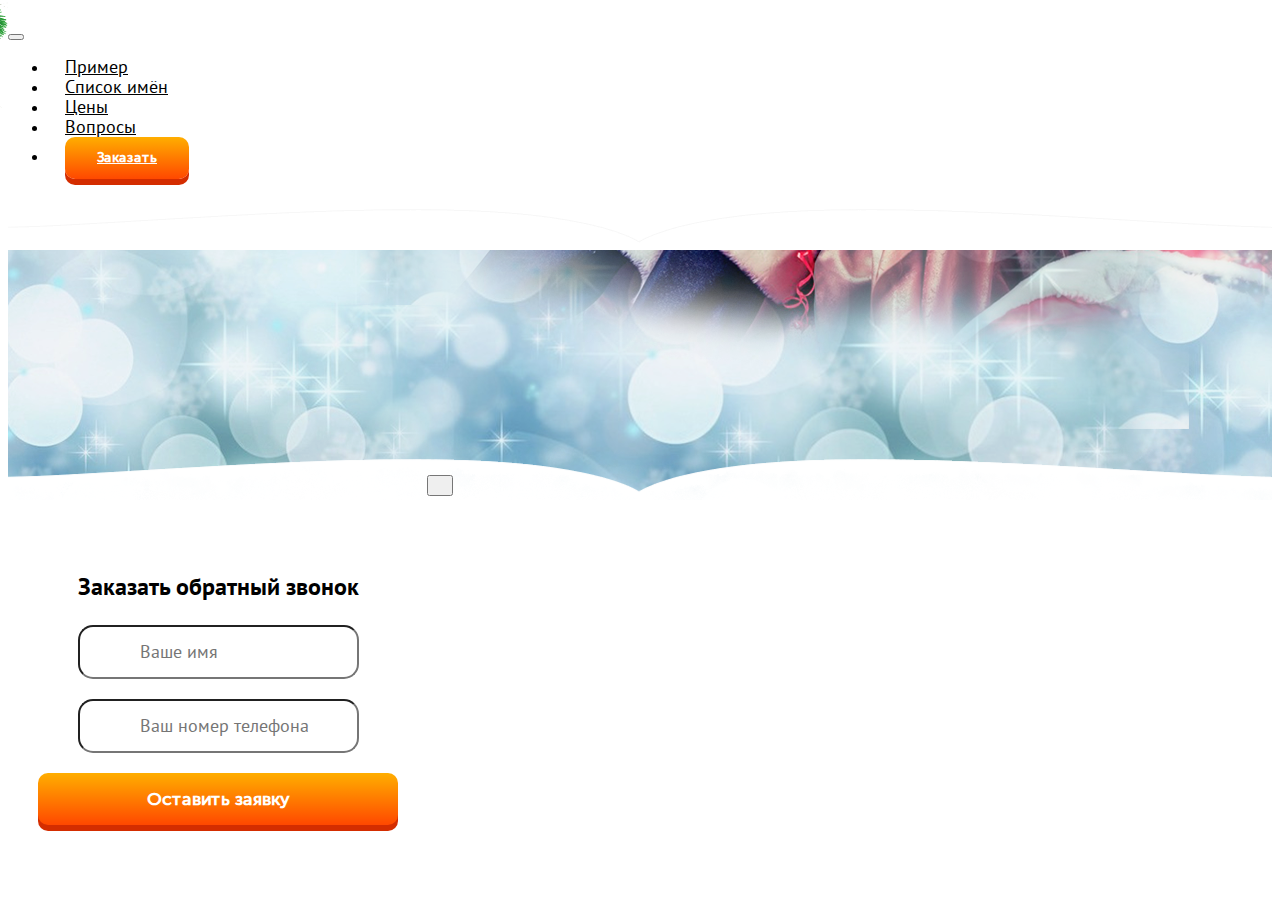
==== success.html @ a819f305 "add success page" ====
<!DOCTYPE html>
<html lang="ru" prefix="og: http://ogp.me/ns#">
  <head>
    <title>Главная страница</title>  
    <meta http-equiv="Content-Type" content="text/html; charset=utf-8" />

    <!-- Meta SEO - Description, Keywords, Title -->
    <meta name="title" content="" />
    <meta name="description" content="" />
    <meta name="keywords" content="" />

    <!-- Multilanguage localization -->
    <link rel="alternate" href="/" hreflang="x-default" />
    <link rel="alternate" href="/ru/" hreflang="ru" />
    
    <!-- Mobile viewport optimization -->
    <meta name="viewport" content="width=device-width, initial-scale=1" />
    <meta name="HandheldFriendly" content="true" />
    <meta name="MobileOptimized" content="320" />
    <!--[if IEMobile]><meta http-equiv="cleartype" content="on" /><![endif]-->

    <!-- Replace favicon.ico and apple-touch-icon.png -->
    <link rel="shortcut icon" type="image/png" href="/img/logo/favicon.png" />
    <link rel="apple-touch-icon" type="image/png" href="/img/logo/apple-touch-icon.png" />

    <!-- Disables automatic  of possible phone numbers and address in Safari on iOS -->
    <meta name="format-detection" content="telephone=no">
    <meta name="format-detection" content="address=no"/>

    <!-- Microformats Open Graph -->
    <meta property="og:title" content="My Site"/>
    <meta property="og:site_name" content="My Site"/>
    <meta property="og:description" content="My Site is cool"/>
    <meta property="og:type" content="website"/>
    <meta property="og:locale" content="ru_RU" />
    <meta property="og:locale:alternate" content="en_US" />
    <meta property="og:image" content="img/logo/microformat.png"/>
    <meta property="og:image:type" content="image/png" />
    <meta property="og:url" content="http://url.com"/>

    <!-- Microformats Twitter Cards -->
    <meta name="twitter:card" content="summary" />
    <meta name="twitter:site" content="@flickr" />
    <meta name="twitter:title" content="My Site" />
    <meta name="twitter:description" content="My Site is cool" />
    <meta name="twitter:image" content="img/logo/microformat.png" />

    <!-- Bootstrap CSS -->
    <link rel="stylesheet" href="css/bootstrap.css">

    <!-- Font-Awesome CSS -->
    <link rel="stylesheet" href="css/font-awesome.css">

    <!-- Google Font PT Sans -->
    <link href="https://fonts.googleapis.com/css?family=PT+Sans:400,700&amp;subset=cyrillic-ext" rel="stylesheet">

    <!-- Custom CSS  -->
    <link rel="stylesheet" href="css/style.css">

    <!-- HTML5 Shim and Respond.js IE8 support of HTML5 elements and media queries -->
    <!-- WARNING: Respond.js doesn't work if you view the page via file:// -->
    <!--[if lt IE 9]>
    <script src="https://oss.maxcdn.com/libs/html5shiv/3.7.2/html5shiv.min.js"></script>
    <script src="https://oss.maxcdn.com/libs/respond.js/1.4.2/respond.min.js"></script>
    <![endif]-->
  </head>
  <body>
    <nav class="navbar navbar-default" role="navigation">
      <div class="container navbar__container">
        <i class="ic ic-tree-left navbar__icon navbar__icon--left"></i>
        <i class="ic ic-tree-right navbar__icon navbar__icon--right"></i>
        <!-- Brand and toggle get grouped for better mobile display -->
        <div class="navbar-header">
          <button type="button" class="navbar-toggle" data-toggle="collapse" data-target=".navbar-ex1-collapse">
            <span class="sr-only">Toggle navigation</span>
            <span class="icon-bar"></span>
            <span class="icon-bar"></span>
            <span class="icon-bar"></span>
          </button>
        </div>

        <!-- Collect the nav links, forms, and other content for toggling -->
        <div class="collapse navbar-collapse navbar-ex1-collapse text-center">
          <ul class="nav navbar-nav">
            <li><a href="#">Пример</a></li>
            <li><a href="#">Список имён</a></li>
            <li><a class="page-scroll" href="#cost">Цены</a></li>
            <li><a class="page-scroll" href="#faq">Вопросы</a></li>
            <li><a class="navbar__btn video-btn" href="/congratulation/">Заказать</a></li>
          </ul>
        </div><!-- /.navbar-collapse -->
      </div>
    </nav>

    <section class="intro">
      <div class="container">
        <div class="row">

          <!-- WRITE HERE YOUR CODE -->

        </div><!-- /.row -->
      </div><!-- /.container -->
    </section><!-- /.intro -->

    <div class="modal fade" id="callback" tabindex="-1" role="dialog"  aria-hidden="true">
        <div class="modal-dialog modal__size">
          <div class="modal-content modal__content">
              <button type="button" class="close modal__close" data-dismiss="modal" aria-hidden="true"><i class="fa fa-times" aria-hidden="true"></i></button>
              <div class="modal__head">
                <p class="modal__heading">Заказать обратный звонок</p>
              </div>
                  <form name="Шапка" class="contactForm modal__form" method="post" action="mail/mail.php" novalidate>
                      <div class="form-group modal__group">
                        <input aria-invalid="false" class="form-control modal__input form__name" placeholder="Ваше имя" required data-validation-required-message="Это поле обязательно для заполнения." name="name" type="text">
                        <i class="fa fa-user" aria-hidden="true"></i>
                        <p class="help-block text-danger"></p>
                      </div>
                      <div class="form-group modal__group">
                        <input aria-invalid="false" class="form-control modal__input form__phone" placeholder="Ваш номер телефона" required data-validation-required-message="Это поле обязательно для заполнения." name="phone" type="tel">
                        <i class="fa fa-phone" aria-hidden="true"></i>
                        <p class="help-block text-danger"></p>
                      </div>
                      <div class="text-center">
                        <div class="success"></div>
                        <button type="submit" class="video-btn" data-loading-text="<i class='fa fa-circle-o-notch fa-spin'></i> Файл отправляется..." style="width: 100%;margin: 0">Оставить заявку</button>
                      </div>
                    </form>
            </div>
          </div>
        </div>

    <!-- jQuery -->
    <script src="js/jquery.js"></script>

    <!-- Bootstrap JavaScript -->
    <script src="js/bootstrap.min.js"></script>

    <!-- Old browsers reject JavaScript -->
    <script src="js/jquery.reject.js"></script>

    <!-- Validation Form JavaScript -->
    <script src="js/jqBootstrapValidation.js"></script>
    <script src="js/contact_me.js"></script>
    
    <!--  Countdown JavaScript -->
    <script src="js/jquery.countdown.js"></script>

    <!-- Custom JavaScript -->
    <script src="js/main.js"></script>
  </body>
</html>
---- css/style.css ----
/* ------------------------------------------------------------------ */
/* O L D - B R O W S E R    J R E J E C T    N O T I F I C A T I O N  */
/* ------------------------------------------------------------------ */
#jr_overlay {
  position: absolute;
  top: 0;
  left: 0;
  margin: 0;
  padding: 0;
  z-index: 2147483646;
}

#jr_wrap {
  position: absolute;
  margin: 0;
  padding: 0;
  width: 100%;
  z-index: 2147483647;
}

#jr_header {
  display: block;
  margin: 0;
  margin-bottom: 0.5em;
  padding: 5px;
  padding-bottom: 0;
  font: bold 1.3em/1 Helvetica, Arial, sans-serif;
  color: #333;
}

#jr_inner {
  position: relative;
  margin: 0 auto;
  padding: 20px;
  height: auto;
  background: #FFF;
  border: 1px solid #CCC;
  color: #4F4F4F;
  font: 400 12px/1 "Lucida Grande", "Lucida Sans Unicode", Arial, Verdana, sans-serif;
  -moz-box-sizing: content-box;
  -webkit-box-sizing: content-box;
  box-sizing: content-box;
}
#jr_inner p {
  padding: 5px;
  margin: 0;
}
#jr_inner ul {
  margin: 0;
  padding: 0;
  list-style-image: none;
  list-style-position: outside;
  list-style-type: none;
}
#jr_inner ul li {
  margin: 0 10px 10px 10px;
  padding: 0;
  width: 120px;
  height: 122px;
  float: left;
  text-align: center;
  cursor: pointer;
}
#jr_inner li a {
  margin: 0;
  padding: 0;
  color: #333;
  font-size: 0.8em;
  text-decoration: none;
}
#jr_inner li a:hover {
  text-decoration: underline;
}
#jr_inner .jr_icon {
  margin: 1px auto;
  padding: 0;
  width: 100px;
  height: 100px;
  background: transparent no-repeat scroll left top;
  cursor: pointer;
}

#jr_close {
  margin: 0;
  padding: 0;
  clear: both;
}
#jr_close a {
  display: block;
  margin: 0;
  padding: 0;
  width: auto;
  color: #000;
  text-decoration: underline;
}
#jr_close p {
  margin: 0;
  padding: 10px 0 0 0;
}

/* ---------------------------------------- */
/* M E N U    F I X E D    S T Y L E        */
/* ---------------------------------------- */
.affix {
  position: fixed;
  z-index: 9999;
}

.nav > li > a {
  padding-top: 15px;
  padding-bottom: 15px;
  -moz-transition: padding 0.3s;
  -o-transition: padding 0.3s;
  -webkit-transition: padding 0.3s;
  -ms-transition: padding 0.3s;
  transition: padding 0.3s;
}

/* ---------------------------------------- */
/* G E N E R A L    S T Y L E               */
/* ---------------------------------------- */
body {
  overflow-x: hidden;
}

.ic {
  display: inline-block;
  vertical-align: middle;
  text-align: center;
}
.ic:before {
  content: "";
  display: inline-block;
  vertical-align: middle;
}

.text-danger {
  color: #e74c3c;
  text-align: left;
}

.ic-step1:before {
  width: 192px;
  height: 192px;
  background: url('../img/icons-sb26c298f40.png') -384px 0 no-repeat;
}

.ic-step2:before {
  width: 192px;
  height: 192px;
  background: url('../img/icons-sb26c298f40.png') -368px -1918px no-repeat;
}

.ic-step3:before {
  width: 192px;
  height: 192px;
  background: url('../img/icons-sb26c298f40.png') -192px 0 no-repeat;
}

.ic-step4:before {
  width: 192px;
  height: 192px;
  background: url('../img/icons-sb26c298f40.png') 0 0 no-repeat;
}

.ic-step5:before {
  width: 192px;
  height: 192px;
  background: url('../img/icons-sb26c298f40.png') -192px -192px no-repeat;
}

.ic-step6:before {
  width: 192px;
  height: 192px;
  background: url('../img/icons-sb26c298f40.png') 0 -192px no-repeat;
}

.ic-package1:before {
  width: 233px;
  height: 233px;
  background: url('../img/icons-sb26c298f40.png') 0 -2322px no-repeat;
}

.ic-package2:before {
  width: 233px;
  height: 233px;
  background: url('../img/icons-sb26c298f40.png') 0 -734px no-repeat;
}

.ic-package3:before {
  width: 233px;
  height: 233px;
  background: url('../img/icons-sb26c298f40.png') 0 -384px no-repeat;
}

.ic-tree:before {
  width: 275px;
  height: 412px;
  background: url('../img/icons-sb26c298f40.png') -233px -734px no-repeat;
}

.ic-tree-left:before {
  width: 368px;
  height: 404px;
  background: url('../img/icons-sb26c298f40.png') 0 -1918px no-repeat;
}

.ic-tree-right:before {
  width: 337px;
  height: 350px;
  background: url('../img/icons-sb26c298f40.png') -233px -384px no-repeat;
}

.ic-packet1:before {
  width: 582px;
  height: 428px;
  background: url('../img/icons-sb26c298f40.png') 0 -2555px no-repeat;
}

.ic-packet2:before {
  width: 557px;
  height: 378px;
  background: url('../img/icons-sb26c298f40.png') 0 -1146px no-repeat;
}

.ic-packet3:before {
  width: 541px;
  height: 394px;
  background: url('../img/icons-sb26c298f40.png') 0 -1524px no-repeat;
}

@font-face {
  font-family: "MuseoSansCyrl";
  src: url("../font/MuseoSansCyrl-500/MuseoSansCyrl-500.eot");
  src: url("../font/MuseoSansCyrl-500/MuseoSansCyrl-500.eot?#iefix") format("embedded-opentype"), url("../font/MuseoSansCyrl-500/MuseoSansCyrl-500.woff2") format("woff2"), url("../font/MuseoSansCyrl-500/MuseoSansCyrl-500.woff") format("woff"), url("../font/MuseoSansCyrl-500/MuseoSansCyrl-500.ttf") format("truetype");
  font-weight: normal;
  font-style: normal;
}
.heading {
  margin-bottom: 40px;
  font: 700 36px/49px "MuseoSansCyrl", sans-serif;
  color: #0953b3;
}

.sub-heading {
  margin: 0 0 40px;
  padding: 30px 40px;
  display: inline-block;
  font: 700 30px/32px "MuseoSansCyrl", sans-serif;
  color: #fff;
  text-align: center;
}
.sub-heading--bg {
  background-color: #0e5cc1;
  background-image: url('[data-uri]');
  background-size: 100%;
  background-image: -moz-linear-gradient(148deg, #5890d8 0%, #5890d8 0%, #0953b3 100%);
  background-image: -webkit-linear-gradient(148deg, #5890d8 0%, #5890d8 0%, #0953b3 100%);
  background-image: linear-gradient(-58deg, #5890d8 0%, #5890d8 0%, #0953b3 100%);
}

/* new year tree */
.navbar {
  z-index: 10;
}
.navbar__container {
  position: relative;
}
.navbar__icon {
  position: absolute;
  top: -30px;
  z-index: 10;
}
.navbar__icon--left {
  left: -368px;
}
.navbar__icon--right {
  right: -377px;
}
.navbar__btn {
  padding: 9px 32px !important;
  font: 900 14px/24px "MuseoSansCyrl", sans-serif !important;
  color: #fff !important;
}

.navbar-nav {
  display: inline-block;
  float: none;
}

.navbar-default {
  top: 0;
  left: 0;
  right: 0;
  padding: 15px 0 55px;
  border-color: transparent;
  background: transparent url(../img/navbar.png) no-repeat scroll bottom center;
}
.navbar-default .navbar-nav > li > a {
  margin: 0 17px;
  font: 400 18px/20px "PT Sans", sans-serif;
  color: #000;
}

.affix {
  background: transparent url(../img/navbar-affix.png) no-repeat scroll bottom center;
}

.affix-top {
  position: absolute;
}

.list--bg {
  padding: 1px 15px;
  background: transparent url(../img/list.png) no-repeat scroll 0 0;
}
.list__item {
  margin: 12px 0;
  font: 400 18px/20px "PT Sans", sans-serif;
  color: #fff;
}
.list__item--dark {
  margin: 5px 0;
  font: 700 23px/36px "PT Sans", sans-serif;
  color: #000;
}
.list__icon {
  margin-right: 5px;
  color: #00aff2;
}
.list__icon--dark {
  margin-right: 36px;
  color: #0e5cc1;
}

.social__item {
  display: inline-block;
  margin: 0 4px;
}
.social__icon {
  color: #fff;
  font-size: 30px;
  line-height: 36px;
}

.video-btn {
  display: block;
  padding: 14px;
  margin: 17px 0;
  border: none;
  background-image: url('[data-uri]');
  background-size: 100%;
  background-image: -webkit-gradient(linear, 50% 100%, 50% 0%, color-stop(0%, #ff4800), color-stop(100%, #ffae00));
  background-image: -moz-linear-gradient(bottom, #ff4800 0%, #ffae00 100%);
  background-image: -webkit-linear-gradient(bottom, #ff4800 0%, #ffae00 100%);
  background-image: linear-gradient(to top, #ff4800 0%, #ffae00 100%);
  -moz-border-radius: 10px;
  -webkit-border-radius: 10px;
  border-radius: 10px;
  box-shadow: 0 6px 0 #d42d00;
  font: 900 18px/24px "MuseoSansCyrl", sans-serif;
  text-align: center;
  color: #fff;
}
.video-btn:hover, .video-btn:focus {
  color: #fff;
  text-decoration: none;
  outline: none;
}

.video {
  background-color: #0e5cc1;
  -moz-box-shadow: 0 0 25px rgba(0, 0, 0, 0.75);
  -webkit-box-shadow: 0 0 25px rgba(0, 0, 0, 0.75);
  box-shadow: 0 0 25px rgba(0, 0, 0, 0.75);
}
.video__box {
  padding-bottom: 56.3%;
}

.card__box {
  display: table;
}
.card__item {
  position: relative;
  display: table-cell;
  vertical-align: middle;
}
.card__btn {
  width: 80%;
  font-size: 14px;
}
.card__text {
  margin-bottom: 65px;
  font: 400 24px/36px "PT Sans", sans-serif;
  color: #212121;
}
.card__text--white {
  color: #fff;
}

.logo__img {
  margin: 0 auto;
}
.logo__heading {
  font: 400 16px/36px "PT Sans", sans-serif;
  color: #fff;
  text-align: center;
}

/* ---------------------------------------- */
/* H O M E    P A G E    S T Y L E          */
/* ---------------------------------------- */
/* ---------------------------------------- */
/* S E C T I O N    I N T R O    S T Y L E  */
/* ---------------------------------------- */
.intro {
  position: relative;
  padding: 160px 0 90px;
  background: transparent url(../img/bg1.png) no-repeat scroll bottom center;
}
.intro__btn {
  margin-bottom: 62px;
}

/* ---------------------------------------- */
/* S E C T I O N    A B O U T    S T Y L E  */
/* ---------------------------------------- */
.about {
  margin-top: -40px;
  padding: 94px 0 136px;
  background: transparent url(../img/bg2.png) no-repeat scroll bottom center;
}
.about__sub-heading {
  margin-bottom: 60px;
}

/* ------------------------------------------ */
/* S E C T I O N    W I S H E S    S T Y L E  */
/* ------------------------------------------ */
.wishes {
  padding: 100px 0 88px;
  background: transparent url(../img/bg3.png) no-repeat scroll bottom center;
}

/* ---------------------------------------- */
/* S E C T I O N    D I S K    S T Y L E    */
/* ---------------------------------------- */
.disk {
  padding: 58px 0 73px;
  background: transparent url(../img/bg4.png) no-repeat scroll bottom center;
}

/* ---------------------------------------- */
/* S E C T I O N    S W E E T    S T Y L E  */
/* ---------------------------------------- */
.sweet {
  padding: 100px 0 130px;
  background: transparent url(../img/bg5.png) no-repeat scroll bottom center;
}

/* ------------------------------------------ */
/* S E C T I O N    R E V I E W    S T Y L E  */
/* ------------------------------------------ */
.review {
  padding: 123px 0;
  background: transparent url(../img/bg6.png) no-repeat scroll bottom center;
}
.review__control {
  display: block;
  width: 50px;
  height: 50px;
  margin: 0 15px;
  float: left;
  -moz-box-shadow: 0 0 0 2px #000;
  -webkit-box-shadow: 0 0 0 2px #000;
  box-shadow: 0 0 0 2px #000;
  -moz-border-radius: 50%;
  -webkit-border-radius: 50%;
  border-radius: 50%;
  opacity: 0.5;
  font-size: 24px;
  line-height: 50px;
  color: #000;
  text-align: center;
  -moz-transition: 0.3s ease-out opacity;
  -o-transition: 0.3s ease-out opacity;
  -webkit-transition: 0.3s ease-out opacity;
  -ms-transition: 0.3s ease-out opacity;
  transition: 0.3s ease-out opacity;
}
.review__control-group {
  position: absolute;
  margin: auto;
  left: 50%;
  bottom: 54px;
}
.review__control:hover, .review__control:focus {
  color: #000;
  opacity: 1;
}
.review__total {
  margin-left: 88px;
  float: left;
  font: 400 24px/30px "PT Sans", sans-serif;
  color: #000;
}
.review__slide-count {
  font-weight: 700;
}

.slide__context {
  margin: 130px 0 150px;
}
.slide__name {
  margin-bottom: 48px;
  font: 700 30px/37px "PT Sans", sans-serif;
  color: #000;
}
.slide__text {
  font: 400 20px/30px "PT Sans", sans-serif;
  color: #000;
}

/* -------------------------------------------- */
/* S E C T I O N    E X A M P L E    S T Y L E  */
/* -------------------------------------------- */
.example {
  padding: 33px 0 110px;
  background: transparent url(../img/bg7.png) no-repeat scroll bottom center;
}

/* ---------------------------------------- */
/* S E C T I O N    E D G E    S T Y L E    */
/* ---------------------------------------- */
.edge {
  padding: 82px 0;
  background: transparent url(../img/bg8.png) no-repeat scroll bottom center;
}

.step {
  margin: 38px 0;
}
.step__icon {
  margin-bottom: 45px;
}
.step__descr {
  font: 400 20px/30px "PT Sans", sans-serif;
  color: #1c1e20;
}

.sale {
  padding: 20px 144px 30px 72px;
  background: transparent url(../img/sale.png) no-repeat scroll 0 0;
}
.sale__descr {
  padding: 20px 0;
  float: left;
  font: 700 24px/36px "PT Sans", sans-serif;
  color: #fff;
}
.sale__timer {
  float: right;
}

.timer__title {
  margin-bottom: 18px;
  font: 400 18px/18px "PT Sans", sans-serif;
  color: #fff;
  text-align: center;
}

.countdown__item {
  margin: 0 7px;
  padding: 18px;
  width: 98px;
  height: 66px;
  float: left;
  background-color: #1166d4;
  background-image: url('[data-uri]');
  background-size: 100%;
  background-image: -webkit-gradient(linear, 50% 100%, 50% 0%, color-stop(0%, #c2c2c2), color-stop(1%, #c2c2c2), color-stop(100%, #f7f7f7));
  background-image: -moz-linear-gradient(bottom, #c2c2c2 0%, #c2c2c2 1%, #f7f7f7 100%);
  background-image: -webkit-linear-gradient(bottom, #c2c2c2 0%, #c2c2c2 1%, #f7f7f7 100%);
  background-image: linear-gradient(to top, #c2c2c2 0%, #c2c2c2 1%, #f7f7f7 100%);
  -moz-border-radius: 15px;
  -webkit-border-radius: 15px;
  border-radius: 15px;
  text-align: center;
}
.countdown__time {
  font: 700 30px/20px "PT Sans", sans-serif;
}
.countdown__text {
  font: 700 18px/18px "PT Sans", sans-serif;
}

/* ---------------------------------------- */
/* S E C T I O N    P R I C E    S T Y L E  */
/* ---------------------------------------- */
.cost {
  position: relative;
  padding: 40px 0 71px;
  background: transparent url(../img/bg9.png) no-repeat scroll bottom center;
}

.package {
  position: relative;
  margin-top: 150px;
  padding: 23px 40px 15px;
  border-left: 1px solid #00aff2;
  border-right: 1px solid #00aff2;
  -moz-border-radius: 17px;
  -webkit-border-radius: 17px;
  border-radius: 17px;
}
.package__label {
  position: absolute;
  margin: auto;
  width: 255px;
  height: 255px;
  top: -125px;
  left: 0;
  right: 0;
  border: 3px dotted #00aff2;
  -moz-border-radius: 50%;
  -webkit-border-radius: 50%;
  border-radius: 50%;
  z-index: 1;
}
.package__icon {
  margin: 8px;
  -moz-border-radius: inherit;
  -webkit-border-radius: inherit;
  border-radius: inherit;
}
.package__heading {
  position: relative;
  margin-bottom: 74px;
  padding: 18px;
  -moz-border-radius: 18px;
  -webkit-border-radius: 18px;
  border-radius: 18px;
  background-color: #ffc600;
  background-image: url('[data-uri]');
  background-size: 100%;
  background-image: -webkit-gradient(linear, 0% 50%, 100% 50%, color-stop(0%, #ae2723), color-stop(0%, #ae2723), color-stop(100%, #f7186a));
  background-image: -moz-linear-gradient(left, #ae2723 0%, #ae2723 0%, #f7186a 100%);
  background-image: -webkit-linear-gradient(left, #ae2723 0%, #ae2723 0%, #f7186a 100%);
  background-image: linear-gradient(to right, #ae2723 0%, #ae2723 0%, #f7186a 100%);
  font: 900 24px/32px "MuseoSansCyrl", sans-serif;
  color: #fff;
  text-align: center;
  z-index: 5;
}
.package__btn {
  margin: 17px 0;
}
.package__saled {
  font: 700 14px/16px "PT Sans", sans-serif;
  color: #fff;
  text-align: center;
}

.price {
  position: relative;
}
.price:before {
  content: "";
  position: absolute;
  display: block;
  margin: auto;
  width: 70%;
  height: 1px;
  -moz-border-radius: 17px;
  -webkit-border-radius: 17px;
  border-radius: 17px;
  top: 0;
  left: 0;
  right: 0;
  background-color: #00aff2;
}
.price__discount {
  margin-top: 14px;
  padding: 5px 0;
}
.price__text {
  float: left;
  font: 400 16px/18px "PT Sans", sans-serif;
  color: #00aff2;
}
.price__old {
  float: right;
  font: 400 30px/32px "PT Sans", sans-serif;
  color: #fff;
  text-decoration: line-through;
}
.price__new {
  margin: 16px 0;
  font: 900 48px/52px "MuseoSansCyrl", sans-serif;
  color: #fff;
  text-align: center;
}

/* ------------------------------------------ */
/* S E C T I O N    A N S W E R    S T Y L E  */
/* ------------------------------------------ */
.answer {
  margin-top: -35px;
  padding: 128px 0 154px;
  background: #fff url(../img/bg10.png) no-repeat scroll 0 0;
  background-repeat: no-repeat;
  -webkit-background-size: cover;
  -moz-background-size: cover;
  -o-background-size: cover;
  background-size: cover;
  background-position: 50% 50%;
}

.faq__item {
  margin: 28px 0;
}
.faq__question {
  padding: 25px 70px;
  background-color: #fff;
  -moz-border-radius: 15px;
  -webkit-border-radius: 15px;
  border-radius: 15px;
  -moz-box-shadow: 0 0 15px rgba(0, 0, 0, 0.25);
  -webkit-box-shadow: 0 0 15px rgba(0, 0, 0, 0.25);
  box-shadow: 0 0 15px rgba(0, 0, 0, 0.25);
  cursor: pointer;
}
.faq__question-text {
  font: 700 20px/22px "PT Sans", sans-serif;
  color: #000;
}
.faq__icon {
  margin-right: 70px;
  vertical-align: middle;
  font-size: 30px;
  color: #0953b3;
  -moz-transition: 0.3s ease-out all;
  -o-transition: 0.3s ease-out all;
  -webkit-transition: 0.3s ease-out all;
  -ms-transition: 0.3s ease-out all;
  transition: 0.3s ease-out all;
}
.faq__icon--open {
  -ms-transform: rotate(-90deg);
  -webkit-transform: rotate(-90deg);
  transform: rotate(-90deg);
}
.faq__answer {
  padding: 36px 162px;
}
.faq__answer-text {
  font: 400 20px/26px "PT Sans", sans-serif;
  color: #000;
}

/* ------------------------------------------ */
/* S E C T I O N    F O O T E R    S T Y L E  */
/* ------------------------------------------ */
.footer {
  position: relative;
  margin: -71px 0 90px;
  padding: 136px 0 52px;
  background: transparent url(../img/bg_footer.png) no-repeat scroll bottom center;
}
.footer__container {
  position: relative;
}
.footer__icon {
  position: absolute;
  left: 45px;
  top: -182px;
}
.footer__callback {
  font-size: 15px;
}
.footer__partner {
  margin-top: -50px;
}

.phone__number {
  font: 700 20px/36px "PT Sans", sans-serif;
  color: #fff;
}
.phone__number:hover {
  color: #fff;
  text-decoration: none;
}

/* ---------------------------------------- */
/* M O D A L    S T Y L E S                 */
/* ---------------------------------------- */
.modal__size {
  max-width: 420px;
}
.modal__close {
  position: absolute;
  top: -25px;
  right: -25px;
  color: #fff;
  opacity: 1;
}
.modal__close:hover {
  opacity: 1;
  color: #fff;
}
.modal__content {
  position: relative;
  padding: 50px 30px;
  text-align: center;
  -webkit-border-radius: 15px;
  -moz-border-radius: 15px;
  -ms-border-radius: 15px;
  border-radius: 15px;
}
.modal__group {
  margin-bottom: 20px;
  position: relative;
}
.modal__group .fa {
  position: absolute;
  left: 25px;
  top: 16px;
  font-size: 20px;
  color: #585858;
}
.modal__input {
  padding: 15px 10px 15px 60px;
  height: auto;
  -webkit-border-radius: 15px;
  -moz-border-radius: 15px;
  -ms-border-radius: 15px;
  border-radius: 15px;
  color: #585858;
  font: 400 18px/20px "PT Sans", sans-serif;
}
.modal__heading {
  font: 600 24px/26px "PT Sans", sans-serif;
  margin-bottom: 25px;
}

/* ---------------------------------------- */
/* M O D A L    S T Y L E S                 */
/* ---------------------------------------- */
.modal__size {
  max-width: 420px;
}
.modal__close {
  position: absolute;
  top: -25px;
  right: -25px;
  color: #fff;
  opacity: 1;
}
.modal__close:hover {
  opacity: 1;
  color: #fff;
}
.modal__content {
  position: relative;
  padding: 50px 30px;
  text-align: center;
  -webkit-border-radius: 15px;
  -moz-border-radius: 15px;
  -ms-border-radius: 15px;
  border-radius: 15px;
}
.modal__group {
  margin-bottom: 20px;
  position: relative;
}
.modal__group .fa {
  position: absolute;
  left: 25px;
  top: 16px;
  font-size: 20px;
  color: #585858;
}
.modal__input {
  padding: 15px 10px 15px 60px;
  height: auto;
  -webkit-border-radius: 15px;
  -moz-border-radius: 15px;
  -ms-border-radius: 15px;
  border-radius: 15px;
  color: #585858;
  font: 400 18px/20px "PT Sans", sans-serif;
}
.modal__heading {
  font: 600 24px/26px "PT Sans", sans-serif;
  margin-bottom: 25px;
}
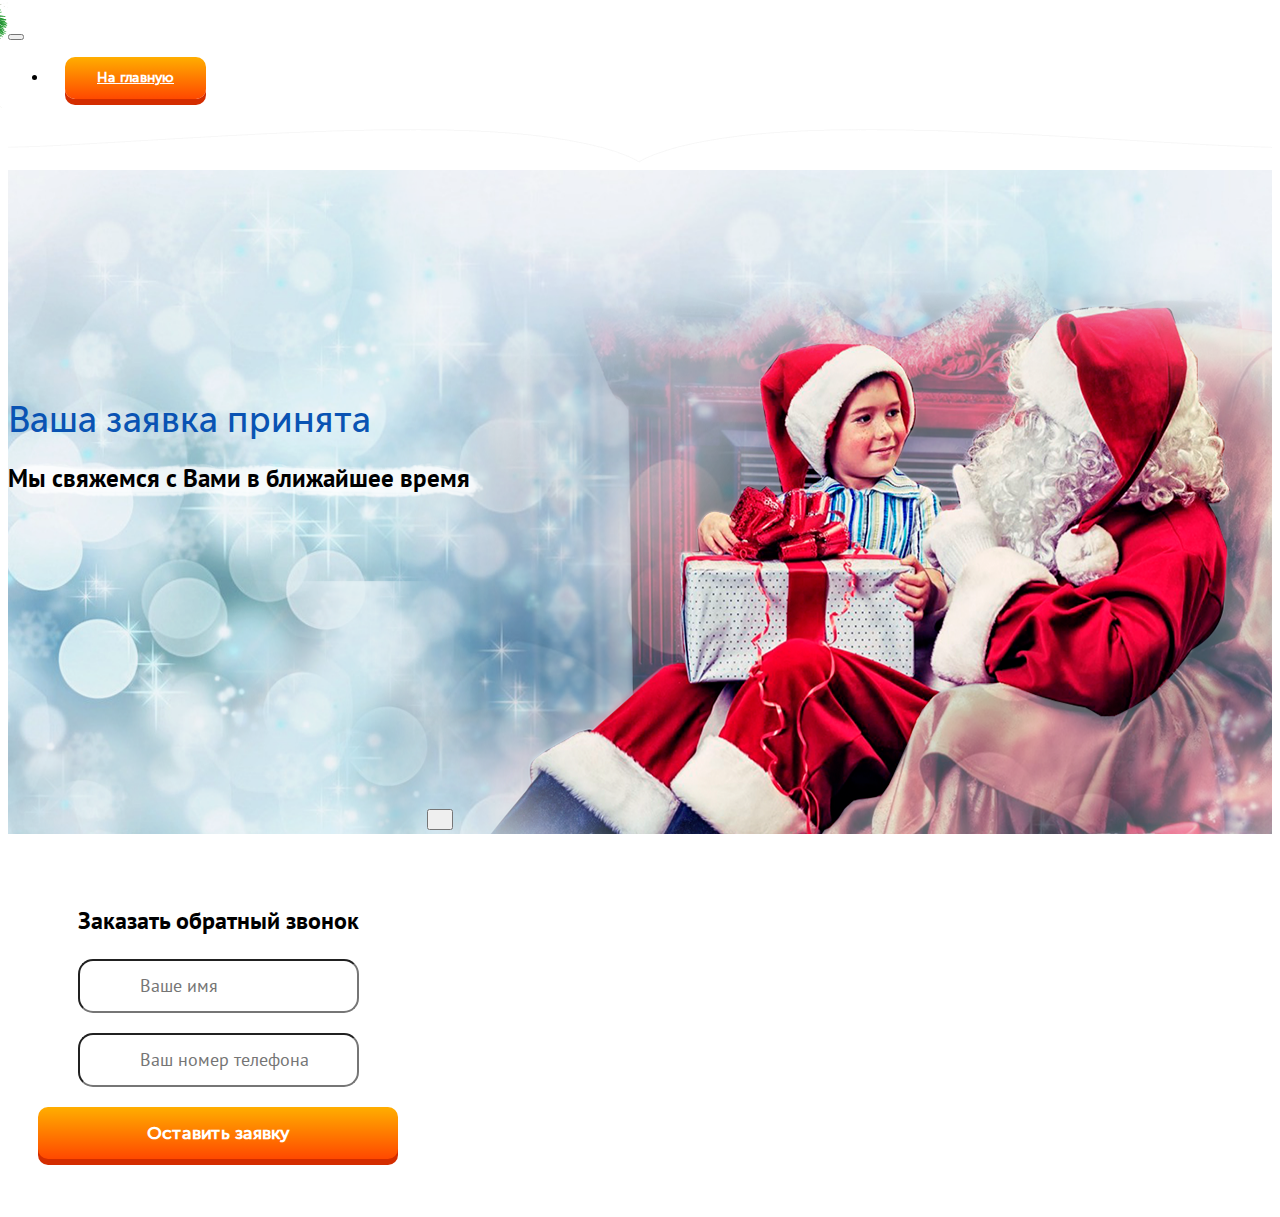
==== commit ca54d537: "thanks page" ====
--- a/success.html
+++ b/success.html
@@ -82,21 +82,29 @@
         <!-- Collect the nav links, forms, and other content for toggling -->
         <div class="collapse navbar-collapse navbar-ex1-collapse text-center">
           <ul class="nav navbar-nav">
-            <li><a href="#">Пример</a></li>
-            <li><a href="#">Список имён</a></li>
-            <li><a class="page-scroll" href="#cost">Цены</a></li>
-            <li><a class="page-scroll" href="#faq">Вопросы</a></li>
-            <li><a class="navbar__btn video-btn" href="/congratulation/">Заказать</a></li>
+           
+            <li><a class="navbar__btn video-btn" href="./index.html">На главную</a></li>
           </ul>
         </div><!-- /.navbar-collapse -->
       </div>
     </nav>
 
-    <section class="intro">
+    <section class="intro thanks__intro">
       <div class="container">
         <div class="row">
 
-          <!-- WRITE HERE YOUR CODE -->
+
+          <div class="col-sm-6 thanks__box">
+          <h2 class="thanks__heading">Ваша заявка принята</h2>
+          <div class="thanks__subheading">Мы свяжемся с Вами в ближайшее время</div>
+            <ul class="list-unstyled text-center social__list thanks__list">
+              <li class="social__item"><a href="#" class="social__link"><i class="fa fa-vk social__icon"></i></a></li>
+              <li class="social__item"><a href="https://www.facebook.com/%D0%98%D0%BC%D0%B5%D0%BD%D0%BD%D1%8B%D0%B5-%D0%BF%D0%BE%D0%B7%D0%B4%D1%80%D0%B0%D0%B2%D0%BB%D0%B5%D0%BD%D0%B8%D1%8F-%D0%BE%D1%82-%D0%94%D0%B5%D0%B4%D1%83%D1%88%D0%BA%D0%B8-%D0%9C%D0%BE%D1%80%D0%BE%D0%B7%D0%B0-373700562963017/" class="social__link"><i class="fa fa-facebook-square social__icon"></i></a></li>
+              <li class="social__item"><a href="https://www.instagram.com/yadedushkamoroz/" class="social__link"><i class="fa fa-instagram social__icon"></i></a></li>
+              <li class="social__item"><a href="#" class="social__link"><i class="fa fa-odnoklassniki-square social__icon"></i></a></li>
+            </ul>
+          </div>
+         
 
         </div><!-- /.row -->
       </div><!-- /.container -->
--- a/css/style.css
+++ b/css/style.css
@@ -845,53 +845,34 @@
 }
 
 /* ---------------------------------------- */
-/* M O D A L    S T Y L E S                 */
-/* ---------------------------------------- */
-.modal__size {
-  max-width: 420px;
-}
-.modal__close {
-  position: absolute;
-  top: -25px;
-  right: -25px;
-  color: #fff;
-  opacity: 1;
-}
-.modal__close:hover {
-  opacity: 1;
-  color: #fff;
-}
-.modal__content {
-  position: relative;
-  padding: 50px 30px;
-  text-align: center;
-  -webkit-border-radius: 15px;
-  -moz-border-radius: 15px;
-  -ms-border-radius: 15px;
-  border-radius: 15px;
-}
-.modal__group {
+/* T H A N K S    S T Y L E S               */
+/* ---------------------------------------- */
+.thanks__intro {
+  padding: 200px 0 240px;
+  background-position: top center;
+}
+.thanks__heading {
+  color: #0953b3;
+  font: 400 36px/40px "MuseoSansCyrl", sans-serif;
   margin-bottom: 20px;
-  position: relative;
-}
-.modal__group .fa {
-  position: absolute;
-  left: 25px;
-  top: 16px;
-  font-size: 20px;
-  color: #585858;
-}
-.modal__input {
-  padding: 15px 10px 15px 60px;
-  height: auto;
-  -webkit-border-radius: 15px;
-  -moz-border-radius: 15px;
-  -ms-border-radius: 15px;
-  border-radius: 15px;
-  color: #585858;
-  font: 400 18px/20px "PT Sans", sans-serif;
-}
-.modal__heading {
-  font: 600 24px/26px "PT Sans", sans-serif;
-  margin-bottom: 25px;
-}
+}
+.thanks__subheading {
+  padding: 5px 15px 10px 0;
+  display: inline-block;
+  background: url(../img/thanksbg_white.png) no-repeat;
+  background-repeat: no-repeat;
+  -webkit-background-size: contain;
+  -moz-background-size: contain;
+  -o-background-size: contain;
+  background-size: contain;
+  background-position: 50% 50%;
+  margin: 0 0 25px;
+  color: #000;
+  font: 700 25px/26px "PT Sans", sans-serif;
+}
+.thanks__list {
+  text-align: left;
+}
+.thanks__list .fa {
+  color: #d42d00;
+}
